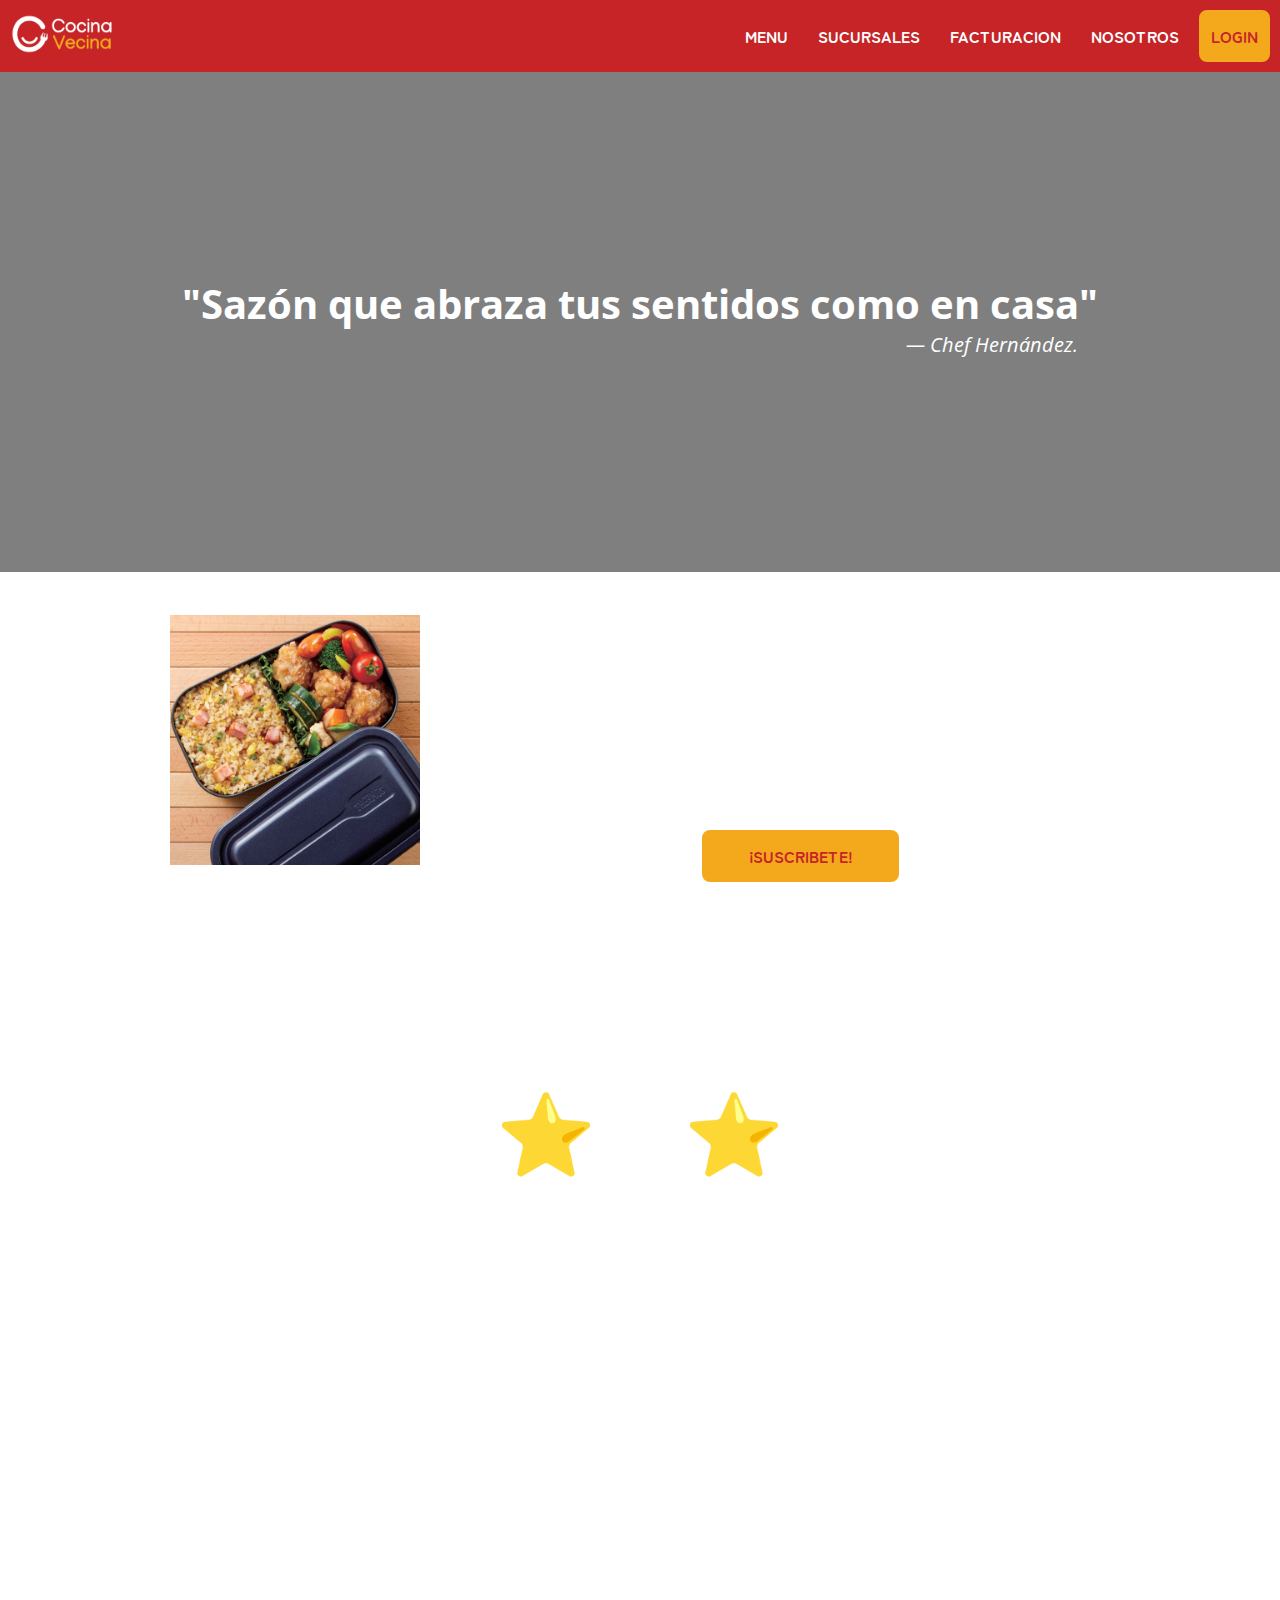
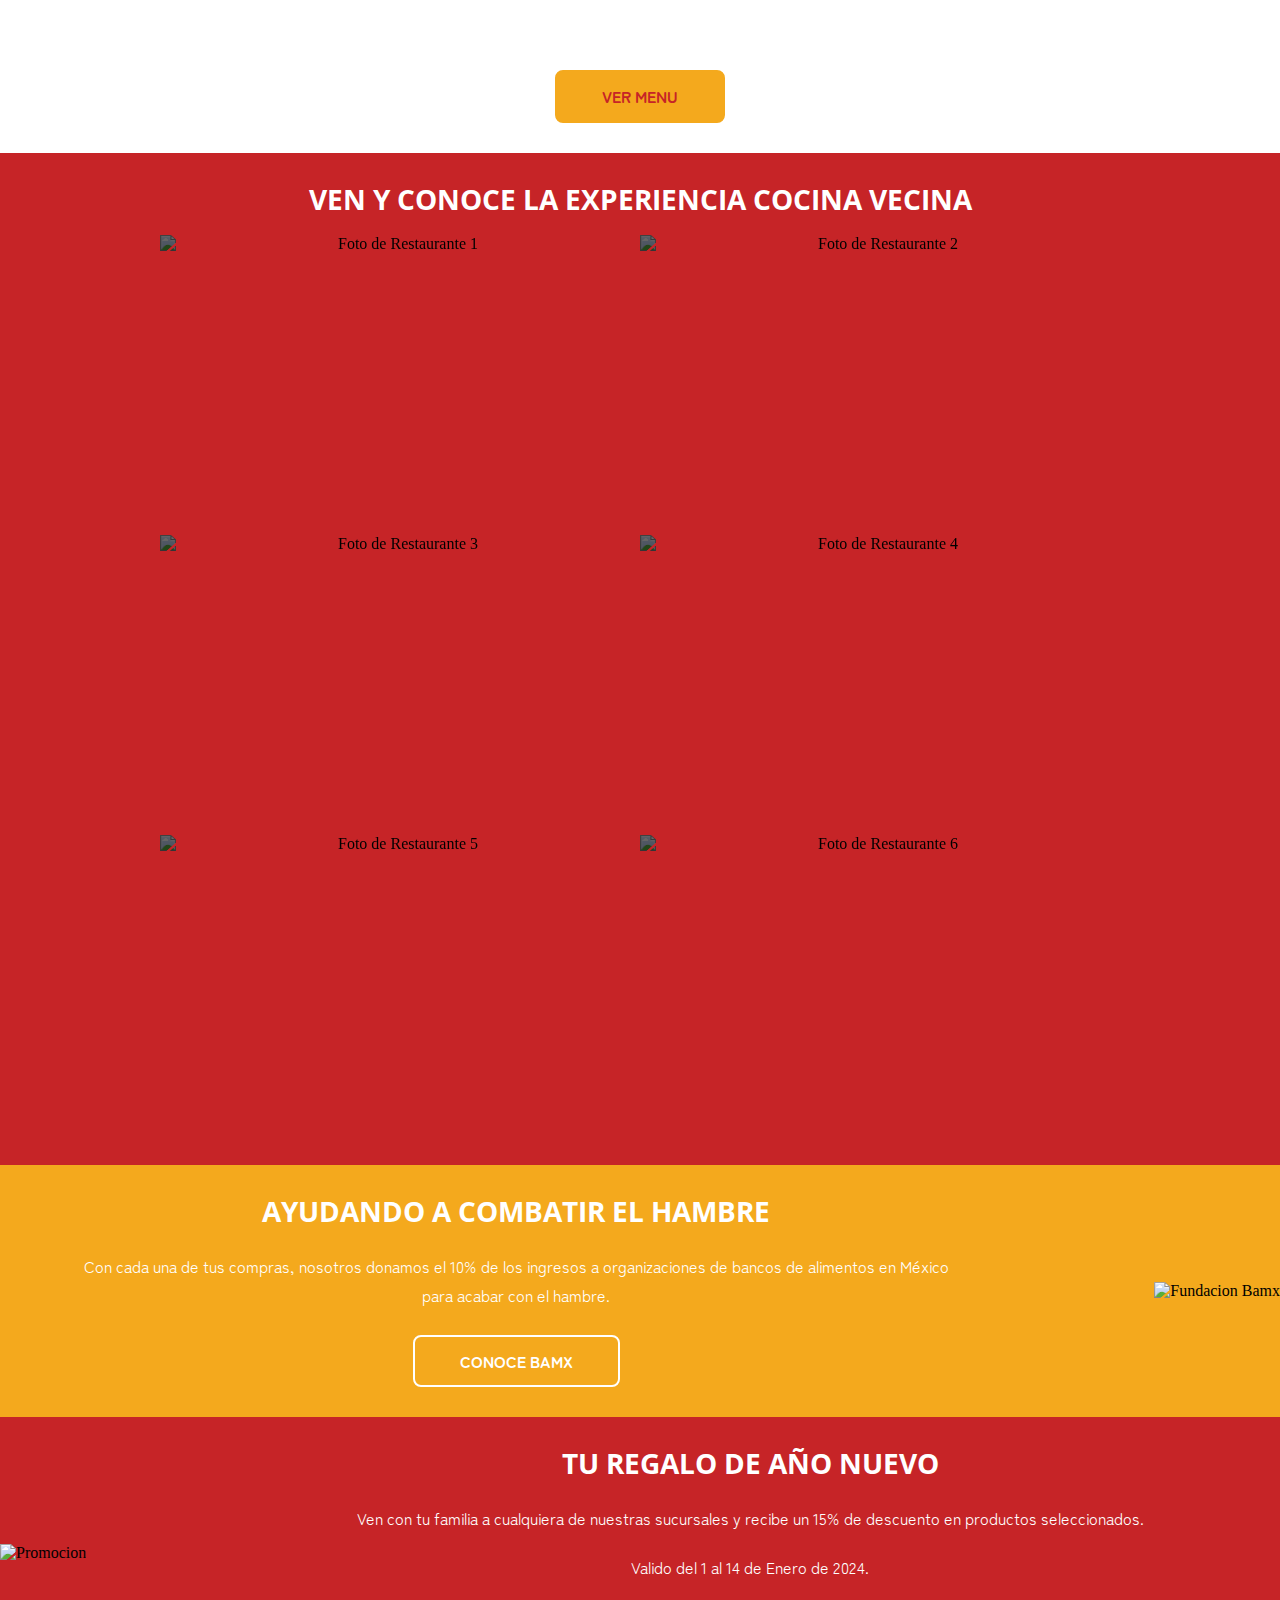
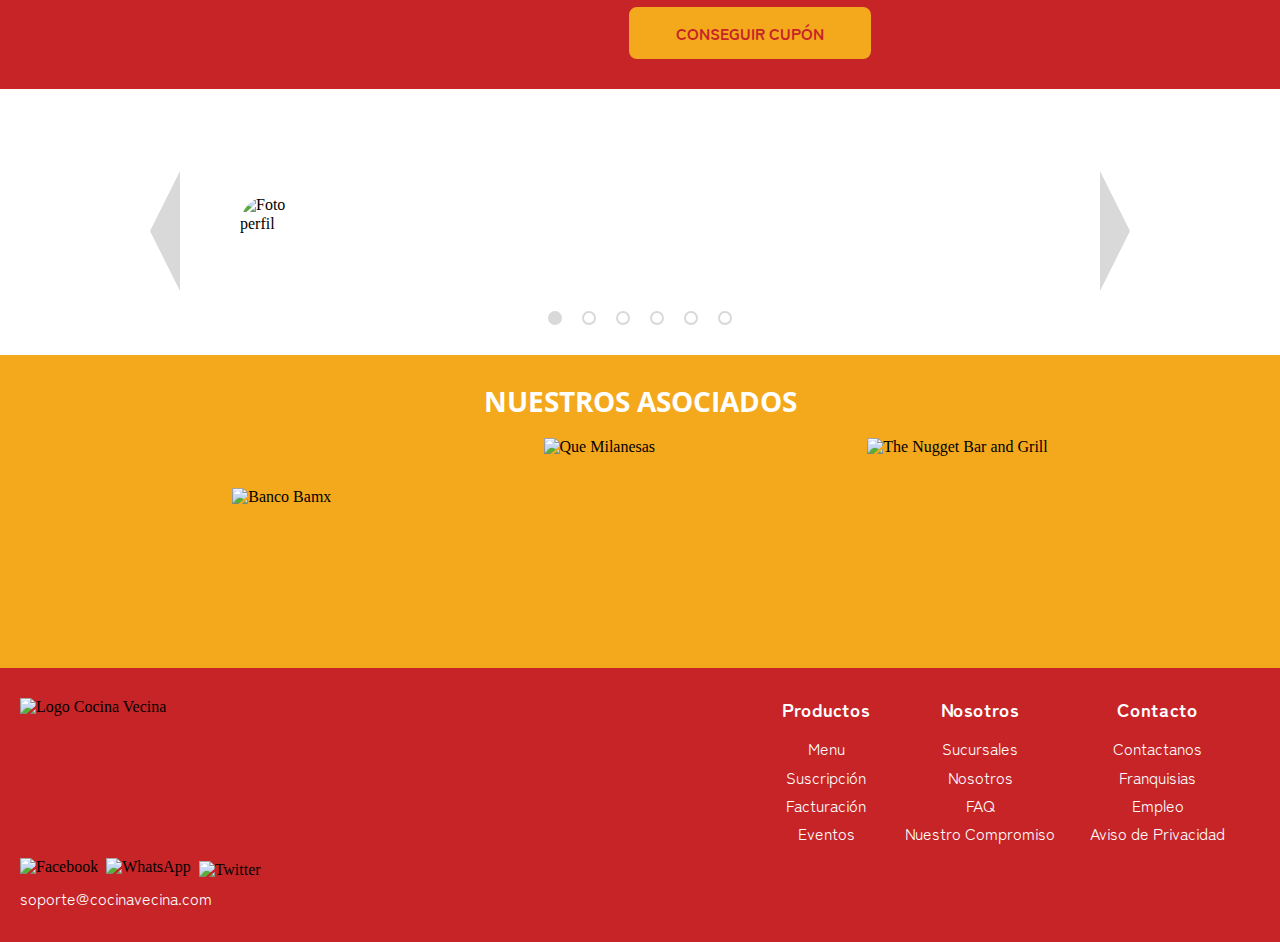
==== Frontend/index.html @ 6c7799c0 "Added responsive behavior to header" ====
<!DOCTYPE html>
<html lang="en">
<head>
    <meta charset="UTF-8">
    <meta name="viewport" content="width=device-width, initial-scale=1.0">

    <link rel="icon" href="images/favicon.ico">

    <link rel="preconnect" href="https://fonts.googleapis.com">
    <link rel="preconnect" href="https://fonts.gstatic.com" crossorigin>
    <link href="https://fonts.googleapis.com/css2?family=Open+Sans:ital,wght@0,500;0,700;1,500&family=Roboto+Mono:wght@500&family=Zen+Maru+Gothic:wght@500;700;900&display=swap" rel="stylesheet">

    <link rel="stylesheet" href="styles/normalize.css">
    <link rel="stylesheet" href="styles/styles.css">

    <title>Cocina Vecina</title>
    <script src="javascript/index.js" defer></script>
    <script src="javascript/header.js" defer></script>
</head>

<body>
    <header class="sticky">
        <div class="header-pc">
            <!-- Para PCs -->
            <a href="index.html">
                <img class="logo-header" src="images/marcas/cocina.png" alt="Logo Cocina Vecina">
            </a>
            <nav>
                <a href="/menu.html"> Menu </a>
                <a href="/sucursales.html"> Sucursales </a>
                <a href="/facturacion.html"> Facturacion </a>
                <a href="/nosotros.html"> Nosotros </a>
                <a href="/login.html" class="boton-login"> Login </a>
            </nav>
        </div>
        <div class="header-mobil">
            <!-- Para dispositivos mobiles -->
            <img id="boton-opciones" src="/images/iconos/opciones.png" alt="Opciones">
            <a href="/index.html">
                <img src="/images/iconos/cocina-vecina.png" alt="Cocina Vecina">
            </a>
            <a href="/login.html">
                <img src="/images/iconos/usuario.png" alt="Login">
            </a>
        </div>
        <div id="menu-desplegable" class="ocultar">
            <nav class="navegacion-mobil">
                <a href="/menu.html"> Menu </a>
                <a href="/sucursales.html"> Suscripciones </a>
                <a href="/facturacion.html"> Facturacion </a>
                <a href="/sucursales.html"> Sucursales </a>
                <a href="/nosotros.html"> Nosotros </a>
                <a href="/login.html" class="boton-login"> Login </a>
            </nav>
        </div>
    </header>

    <main id="amigos">
        <div class="cita-centrada">
            <h1 class="cita-principal"> "Sazón que abraza tus sentidos como en casa" </h1>
            <p class="cita-autor"> &mdash; Chef Hernández. </p>
        </div>
    </main>

    <div class="contenedor-doble fondo-comida">
        <div class="contenedor-imagen">
            <img src="images/fotos/bento3.jpg" alt="Imagen de BentoCC" height="250">
        </div>
        <div class="contenido">
            <h2 class="titulo"> ¡Suscribete este 2024! </h2>
            <div class="contenido-texto">
                <p> ¡Inicia con el pie derecho este año con tu suscripción anual a Cocina Vecina! </p>
                <p> Unete a los mexicanos que ya cuidan su salud dejando su alimentación en nuestras manos para recibir su comida donde y cuando sea. </p>
                <p> ¡Aprovecha los descuentos de año nuevo por tiempo limitado! </p>
            </div>
            <a href="/planes.html">
                <button type="button" class="boton1"> ¡Suscribete! </button>
            </a>
        </div>
    </div>

    <div id="multitud">
        <p class="texto-enfoque1">Ya somos</p>
        <div class="contador">
            <p class="emoji-estrella"> ⭐ </p>
            <p id="contador"> 0 </p>
            <p class="emoji-estrella"> ⭐ </p>
        </div>
        <p class="texto-enfoque1"> Suscriptores en México </p>
        <p class="texto-enfoque2"> ¡Gracias! </p>
        <p class="texto-enfoque3"> Por ser parte de los mexicanos que ponen su confianza en nuestros alimentos diariamente. </p>
    </div>

    <div class="contenedor fondo-comida">
        <div class="contenido">
            <h2 class="titulo"> ¿Ya con hambre? </h2>
            <div class="contenido-texto">
                <p> Conoce nuestro menu: </p>
            </div>
            <a href="/menu">
                <button type="button" class="boton1"> Ver Menu </button>
            </a>
        </div>
    </div>

    <div class="contenedor contenido fondo-rojo fotos-experiencia">
        <h2 class="titulo"> Ven y conoce la experiencia cocina vecina </h2>
        <div class="fotos">
            <img src="/images/fotos/experiencia1.png" alt="Foto de Restaurante 1" height="300" width="480">
            <img src="/images/fotos/experiencia2.png" alt="Foto de Restaurante 2" height="300" width="480">
            <img src="/images/fotos/experiencia3.png" alt="Foto de Restaurante 3" height="300" width="480">
            <img src="/images/fotos/experiencia4.png" alt="Foto de Restaurante 4" height="300" width="480">
            <img src="/images/fotos/experiencia5.png" alt="Foto de Restaurante 5" height="300" width="480">
            <img src="/images/fotos/experiencia6.png" alt="Foto de Restaurante 6" height="300" width="480">
        </div>
    </div>

    <div class="fondo-amarillo divisor-doble">
        <div class="contenido contenedor flex-centrar">
            <h2 class="titulo"> Ayudando a combatir el hambre </h2>
            <p class="contenido-texto margen-texto"> Con cada una de tus compras, nosotros donamos el 10% de los ingresos a organizaciones de bancos de alimentos en México para acabar con el hambre. </p>
            <a href="https://bamx.org.mx/" target="_blank">
                <button type="button" class="boton2"> Conoce Bamx </button>
            </a>
        </div>
        <div class="contenido-imagen texto-izquierda">
            <img src="/images/fotos/ayuda1.jpg" alt="Fundacion Bamx">
        </div>
    </div>

    <div class="fondo-rojo divisor-doble">
        <div class="contenido-imagen texto-derecha">
            <img src="/images/fotos/promocion.jpg" alt="Promocion">
        </div>
        <div class="contenido contenedor flex-centrar">
            <h2 class="titulo"> Tu regalo de año nuevo </h2>
            <div class="contenido-texto margen-texto">
                <p> Ven con tu familia a cualquiera de nuestras sucursales y recibe un 15% de descuento en productos seleccionados. </p>
                <p> Valido del 1 al 14 de Enero de 2024. </p>
            </div>
            <button type="button" class="boton1"> Conseguir cupón </button>
        </div>
    </div>

    <!-- Seccion de Reseñas aqui. Info probeniente del backend. -->
    <div class="contenedor fondo-criticas">
        <h2 class="titulo centrar"> Nuestros Clientes Opinan: </h2>

        <div class="controles-critica">
            <div class="boton-arrow" id="boton-arrow1"> </div>
            <div class="critica">
                <img id="critica-imagen" src="/images/fotos/ejemplo-perfil.jpg" alt="Foto perfil">
                <div class="critica-contenido contenedor-critica">
                    <div class="critica-autor">
                        <p id="critica-autor"> Michael Bay: </p>
                    </div>
                    <div class="critica-opinion">
                        <p id="critica-contenido"> "Ajua" </p>
                    </div>
                </div>
            </div>
            <div class="boton-arrow" id="boton-arrow2"> </div>
        </div>

        <div class="paginacion-carusel">
            <div class="circulo seleccionado"> </div>
            <div class="circulo"> </div>
            <div class="circulo"> </div>
            <div class="circulo"> </div>
            <div class="circulo"> </div>
            <div class="circulo"> </div>
        </div>
    </div>

    <div class="fondo-amarillo contenedor contenido">
        <h2 class="titulo"> Nuestros asociados </h2>
        <div class="asociados">
            <img src="/images/marcas/banco.png" alt="Banco Bamx" height="100">
            <img src="/images/marcas/milanesas.png" alt="Que Milanesas" height="200">
            <img src="/images/marcas/nugget.gif" alt="The Nugget Bar and Grill" height="200">
        </div>
    </div>

    <footer class="fondo-rojo contenedor">
        <div class="footer-superior">
            <div>
                <a href="index.html">
                    <img class="logo" src="/images/marcas/cocina.png" alt="Logo Cocina Vecina">
                </a>
            </div>
            <div class="mapasitio">
                <section>
                    <h3 class="subtitulo"> Productos </h3>
                    <nav class="contenido-texto footer-navegacion">
                        <a href="#"> Menu </a>
                        <a href="#"> Suscripción </a>
                        <a href="#"> Facturación </a>
                        <a href="#"> Eventos </a>
                    </nav>
                </section>
                <section>
                    <h3 class="subtitulo"> Nosotros </h3>
                    <nav class="contenido-texto footer-navegacion">
                        <a href="#"> Sucursales </a>
                        <a href="#"> Nosotros </a>
                        <a href="#"> FAQ </a>
                        <a href="#"> Nuestro Compromiso </a>
                    </nav>
                </section>
                <section>
                    <h3 class="subtitulo"> Contacto </h3>
                    <nav class="contenido-texto footer-navegacion">
                        <a href="#"> Contactanos </a>
                        <a href="#"> Franquisias </a>
                        <a href="#"> Empleo </a>
                        <a href="#"> Aviso de Privacidad </a>
                    </nav>
                </section>
            </div>
        </div>
        <div class="contacto">
            <div class="redes">
                <img src="/images/redes/facebook.png" alt="Facebook">
                <img src="/images/redes/whatsapp.png" alt="WhatsApp">
                <img src="/images/redes/twitter.png" alt="Twitter">
            </div>
            <p class="contenido-texto"> soporte@cocinavecina.com </p>
        </div>
    </footer>

</body>

</html>
---- Frontend/styles/styles.css ----
/*
=============================
    ESTILOS GLOBALES
=============================
*/

:root {
    --rojo: #C62427;
    --amarillo: #F4A91D;
    --gris: #D9D9D9;
    --fuente-maru: 'Zen Maru Gothic', serif;    /* Incluye: 500, 700 y 900 */
    --fuente-open: 'Open Sans', sans-serif;     /* Incluye: 500, italic-500, 700 */
    --fuente-roboto: 'Roboto Mono', monospace;  /* Incluye: 500 */
}

a {
    text-decoration: none;
    color: inherit;
}

p, h1 {
    margin: 0px;
}

p {
    line-height: 1.8;
}

h2, h3 {
    margin: 0px 0px 20px 0px;
}


/*
=============================
    ESTILOS HEADER
=============================
*/

header {
    background-color: var(--rojo);
    padding: 10px;
    text-transform: uppercase;
}

.header-pc {
    display: flex;
    justify-content: space-between;
    align-items: center;
}

.header-mobil {
    display: none;
}

.header-mobil img {
    height: 35px;
}

.navegacion-mobil {
    display: flex;
    flex-direction: column;
}

.ocultar {
    display: none;
}

#boton-opciones {
    cursor: pointer;
}

@media (max-width: 700px) {
    .header-pc {
        display: none;
    }

    .header-mobil {
        display: flex;
        justify-content: space-between;
        align-items: center;
    }
}

header nav {
    display: flex;
    align-items: center;
    gap: 10px;
}

header nav a {
    text-decoration: none;
    font-family: var(--fuente-maru);
    font-weight: 700;
    color: white;
    font-size: 16px;
    padding: 15px 10px 15px 10px;
    border-radius: 8px;
    transition: background-color 0.3s ease-in-out
    /* ease, linear, ease-out, ease-in, ease-in-out */
}

header nav a:not(:last-child):hover {
    border-radius: 8px;
    background-color: #D4595B;
}

.sticky {
    position: -webkit-sticky;   /* Requerido para navegador Safari */
    position: sticky;
    top: 0px;
    z-index: 100;               /* Presentar siempre hasta arriba. */
}

.logo-header {
    height: 40px;
}

.logo {
    height: 60px;
}

.boton-login {
    color: var(--rojo);
    background-color: var(--amarillo);

    border: 2px solid var(--amarillo);
}

.boton-login:hover {
    background-color: transparent;
    color: white;

    box-sizing: border-box;
    border: 2px solid white;
}

/*
=============================
    ESTILOS MAIN
=============================
*/

#amigos {
    height: 500px;
    background: linear-gradient(rgba(0, 0, 0, 0.5), rgba(0, 0, 0, 0.5)), url('/images/fotos/amigos.png');
    background-size: cover;
    background-repeat: no-repeat;

    display: flex;
    align-items: center;
    justify-content: center;
}

.cita-centrada {
    color: white;
    margin: 0px 80px;       /* Reducir margen en dispositivos mobiles. */
    font-family: var(--fuente-open);
}

.cita-principal {
    font-size: 40px;
    text-align: center;
}

.cita-autor {
    font-size: 20px;
    font-style: italic;
    text-align: end;
    margin-right: 20px;
}


/*
=============================
    ESTILOS HOME PAGE
=============================
*/

.contenedor-doble {
    padding: 30px 20px;
    display: flex;
    align-items: center;
    justify-content: center;
    gap: 70px;  /* Reducir, en caso de que se vea mal en responsive */
}

@media (max-width: 720px) {
    .contenedor-doble {
        flex-direction: column;
    }
}

.fondo-comida {
    background-image: url("/images/fondo/comida-rojo.png");
    background-repeat: repeat;
    background-size: 10%;
}

.titulo {
    font-family: var(--fuente-open);
    text-transform: uppercase;
    font-size: 28px;
    color: white;
}

.contenido {
    flex-basis: 50%;
    text-align: center;
}

.contenido-texto {
    font-family: var(--fuente-maru);
    font-size: 16px;
    color: white;
}

.contenido-texto p {
    margin: 20px 0px;
}

.boton1 {
    font-family: var(--fuente-maru);
    font-weight: 700;
    font-size: 16px;
    text-transform: uppercase;
    background-color: var(--amarillo);
    color: var(--rojo);
    border: 2px solid var(--amarillo);
    border-radius: 8px;
    padding: 15px 45px;
    cursor: pointer;

    transition: background-color 0.3s ease-in-out;
}

.boton1:hover {
    background-color: var(--rojo);
    color: var(--amarillo);
}

#multitud {
    background-image: url('/images/fotos/multitud.png');
    background-size: cover;
    background-repeat: no-repeat;
    color: white;
    text-align: center;
    padding: 30px;

}

#multitud p {
    margin: 25px 0px;
}

.texto-enfoque1 {
    font-family: var(--fuente-maru);
    font-weight: 700;
    font-size: 24px;
    text-transform: uppercase;
}

.texto-enfoque2 {
    font-family: var(--fuente-maru);
    font-weight: 700;
    font-size: 60px;
    text-transform: uppercase;
}

.texto-enfoque3 {
    font-family: var(--fuente-maru);
    font-size: 16px;
}

.contador {
    font-family: var(--fuente-roboto);
    font-size: 80px;
    
    display: flex;
    justify-content: center;
    gap: 20px;
}

@media (max-width: 620px) {
    .emoji-estrella {
        display: none;
    }
}

.contenedor {
    padding: 30px 20px;
}

.fondo-rojo {
    background-color: var(--rojo);
}

.fotos {
    display: flex;
    flex-wrap: wrap;
    justify-content: center;
}

.fotos img {
    filter: brightness(40%);
    
    transition: filter 0.3s ease-in-out;
}

.fotos img:hover {
    filter: brightness(100%);
}

@media (max-width: 1024px) {
    /* Ocultar completamente las fotos en dispositivos que no son PCs. */
    .fotos-experiencia {
        display: none;
    }
}

.fondo-amarillo {
    background-color: var(--amarillo);
}

.margen-texto {
    margin: 25px 0px;
}

.boton2 {
    font-family: var(--fuente-maru);
    font-weight: 700;
    font-size: 16px;
    text-transform: uppercase;
    background-color: var(--amarillo);
    color: white;
    border: 2px solid white;
    border-radius: 8px;
    padding: 15px 45px;
    cursor: pointer;

    transition: background-color 0.3s ease-in-out;
}

.boton2:hover {
    background-color: white;
    color: var(--amarillo);
}

.divisor-doble {
    display: flex;
    align-items: center;
    justify-content: space-between;
}

@media (max-width: 1024px) {
    .divisor-doble {
        flex-direction: column;
    }

    .texto-izquierda {
        margin-bottom: 35px;
    }

    .texto-derecha {
        margin-top: 35px;
    }
}

.contenido-imagen {
    flex-grow: 1;
    max-height: 350px;
}

.contenido-imagen img {
    max-height: 350px;
}

.flex-centrar {
    flex-grow: 2;
    padding-left: 75px;
    padding-right: 75px;
}

.texto-derecha {
    text-align: start;
}

.texto-izquierda {
    text-align: end;
}

.asociados {
    display: flex;
    align-items: center;
    justify-content: space-evenly;
}

@media (max-width: 880px) {
    .asociados {
        flex-direction: column;
        gap: 0px 0px;
    }

    .asociados :first-child {
        /* La imagen del Bamx no tiene margenes. */
        padding: 50px 0px;
    }
}


/*
=============================
    ESTILOS RESEÑAS
=============================
*/

.fondo-criticas {
    background-image: url('/images/fondo/fondo-criticas.png');
    background-size: cover;
    background-repeat: no-repeat;
    background-position: center;
}

.paginacion-carusel {
    margin-top: 20px;
    display: flex;
    justify-content: center;
    gap: 20px;
}

.circulo {
    background-color: transparent;
    border: 2px solid var(--gris);
    border-radius: 10px;
    height: 10px;
    width: 10px;
    cursor: pointer;
}

.seleccionado {
    background-color: var(--gris);
}

#circulo2 {
    background-color: var(--gris);
}

.boton-arrow {
    background-color: transparent;
    height: 90px;
    width: 0px;

    border-left: 60px solid transparent;
    border-right: 60px solid transparent;
    border-bottom: 30px solid var(--gris);

    cursor: pointer;
    transition: all 0.3s;
}

.boton-arrow:hover {
    border-bottom: 30px solid #f9f9f9;
}

@media (max-width: 660px) {
    .boton-arrow {
        display: none;
    }
}

.controles-critica {
    display: flex;
    justify-content: center;
    align-items: center;
    gap: 60px;
}

#boton-arrow1{
    rotate: -90deg;
}

#boton-arrow2{
    rotate: 90deg;
}

.critica {
    display: flex;
    align-items: center;
    width: 800px;   /* Necesita ser responsive. */
}

@media (max-width: 880px) {
    .critica {
        flex-direction: column;
        gap: 15px;
    }

    .critica-autor {
        text-align: center;
    }
}

#critica-imagen {
    height: 70px;
    width: 70px;
    border-radius: 80px;
    display: block;
}

.critica-contenido {
    width: 100%;
    margin: 0px 15px;

    font-family: var(--fuente-maru);
    color: white;
}

.contenedor-critica {
    /* Corregir el desface provocado por #critica-imagen para centrar la review. */
    margin-right: 70px;
}

@media (max-width: 880px) {
    .critica-contenido {
        margin: 0px;
    }

    .contenedor-critica {
        margin-right: 0px;
    }
}

.centrar {
    text-align: center;
}

.critica-autor {
    font-weight: 700;
    font-size: 14px;
}

.critica-opinion {
    font-size: 20px;
    text-align: center;
}

/*
=============================
    ESTILOS FOOTER
=============================
*/

.redes {
    display: flex;
    align-items: center;
    gap: 8px;
}

.redes img {
    height: 26px;
}

.redes img:last-child {
    /* Imagen de Twitter no concuerda con las dimensiones solicitadas. */
    height: 20px;
}

.contacto {
    display: flex;
    flex-direction: column;
    margin-top: 15px;
}

@media (max-width: 880px) {
    .contacto {
        align-items: center;
        margin-top: 50px;
    }
}

.footer-superior {
    display: flex;
    justify-content: space-between;

}

@media (max-width: 880px) {
    .footer-superior {
        flex-direction: column;
        align-items: center;
        gap: 30px;
    }
}

.subtitulo {
    color: white;
    font-family: var(--fuente-maru);
    text-align: center;
}

.footer-navegacion {
    color: white;
    display: flex;
    flex-direction: column;
    text-align: center;
    gap: 10px 0px;
    font-size: 16px;
}

.footer-navegacion a:hover {
    cursor: pointer;
    text-decoration: underline;
}

.mapasitio {
    display: flex;
    gap: 0px 35px;
    margin-right: 35px;
}

@media (max-width: 880px) {
    .mapasitio {
        margin: 0px;
    }
}
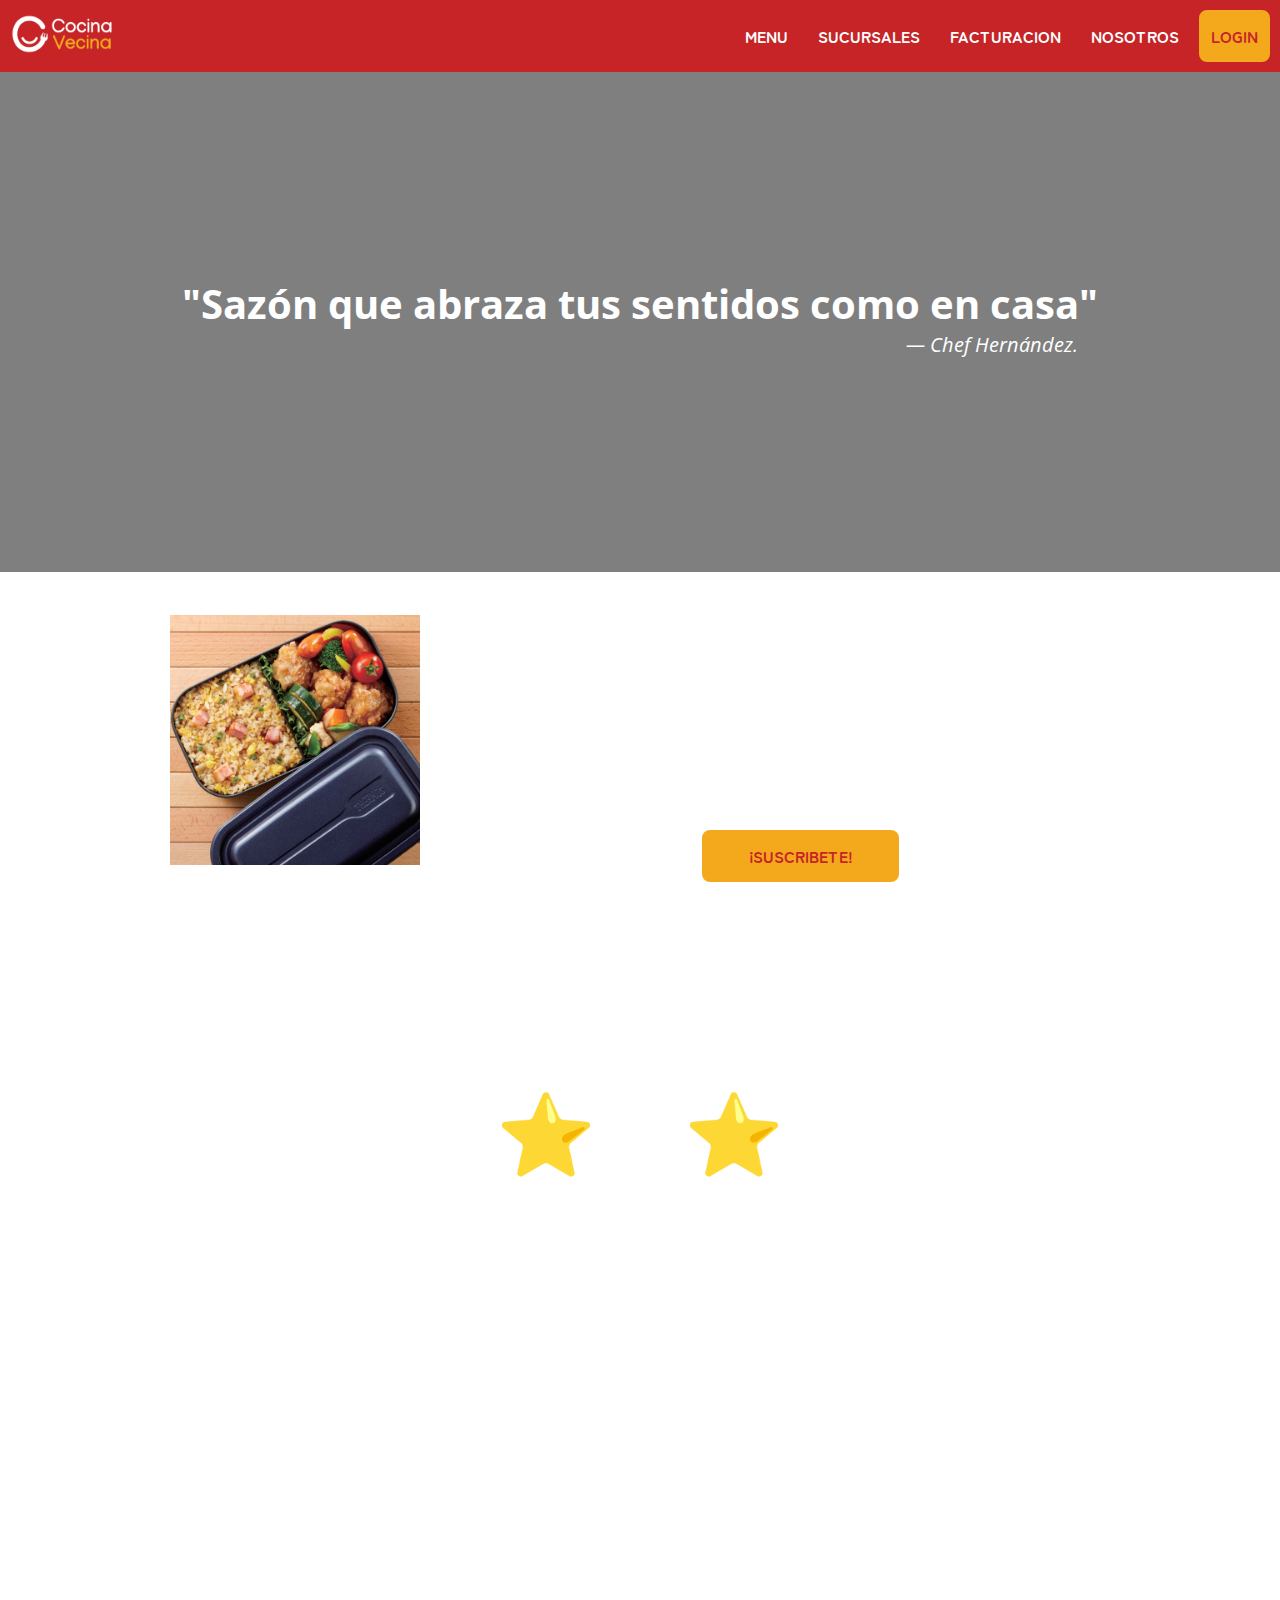
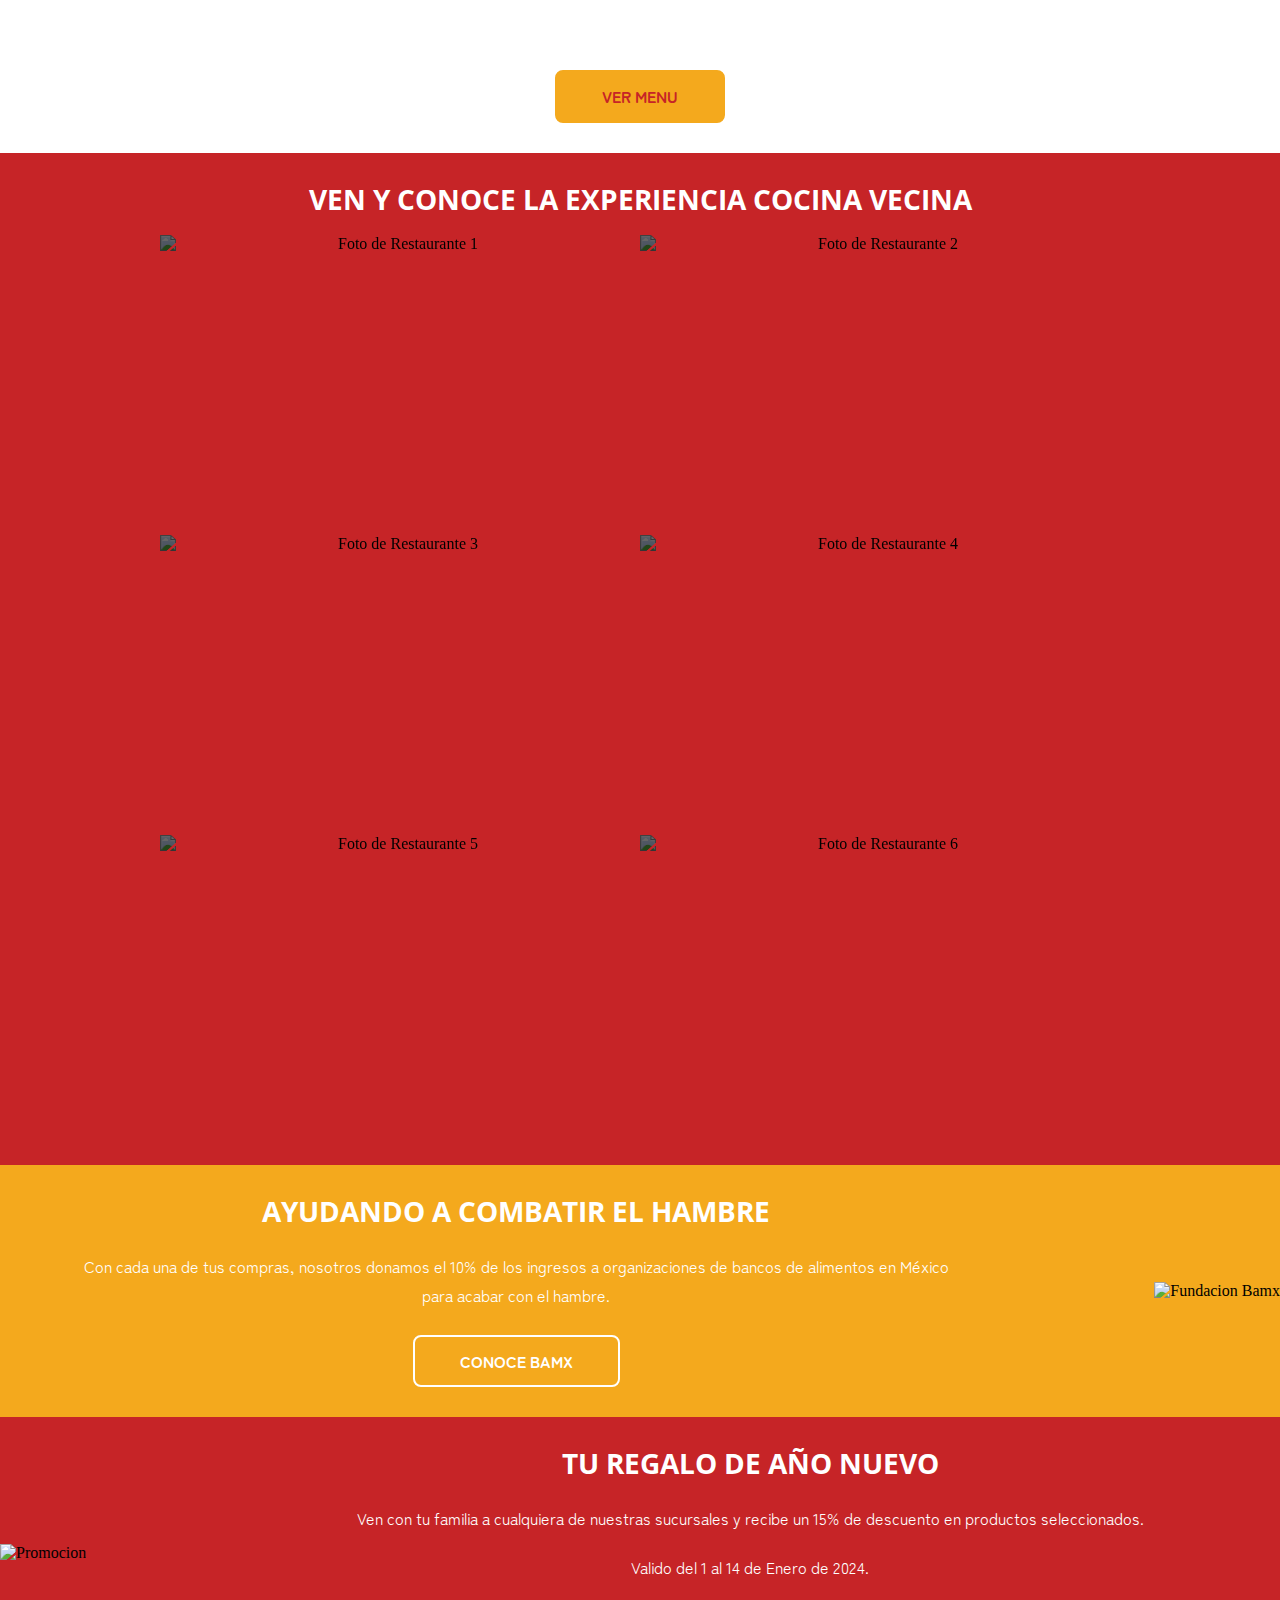
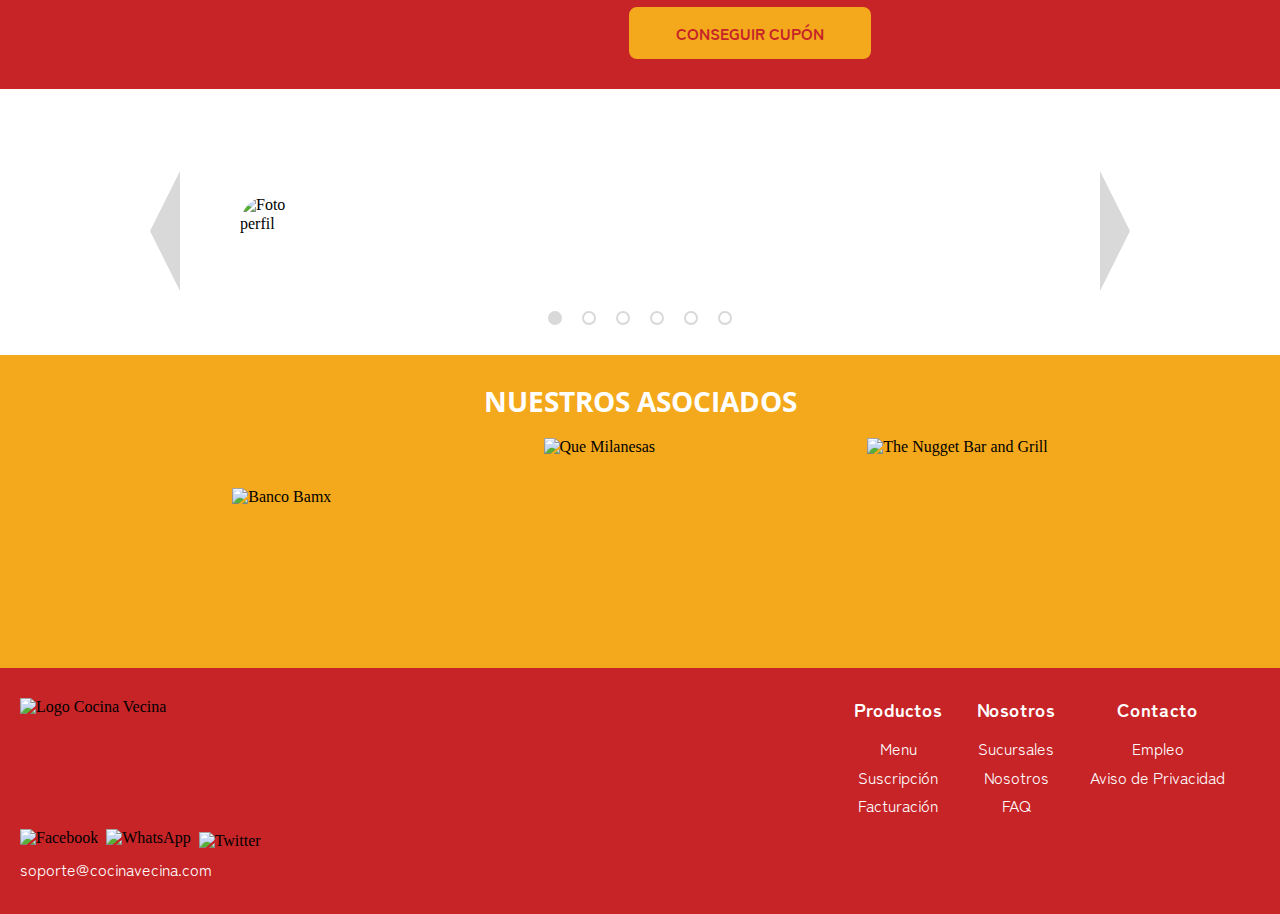
==== commit f804bc42: "Added links to <header> and <footer>" ====
--- a/Frontend/index.html
+++ b/Frontend/index.html
@@ -26,9 +26,9 @@
                 <img class="logo-header" src="images/marcas/cocina.png" alt="Logo Cocina Vecina">
             </a>
             <nav>
-                <a href="/menu.html"> Menu </a>
+                <a href="/menu"> Menu </a>
                 <a href="/sucursales.html"> Sucursales </a>
-                <a href="/facturacion.html"> Facturacion </a>
+                <a href="/facturacion"> Facturacion </a>
                 <a href="/nosotros.html"> Nosotros </a>
                 <a href="/login.html" class="boton-login"> Login </a>
             </nav>
@@ -148,7 +148,7 @@
 
         <div class="controles-critica">
             <div class="boton-arrow" id="boton-arrow1"> </div>
-            <div class="critica">
+            <div class="critica desvanecer-js" id="contenedor-critica">
                 <img id="critica-imagen" src="/images/fotos/ejemplo-perfil.jpg" alt="Foto perfil">
                 <div class="critica-contenido contenedor-critica">
                     <div class="critica-autor">
@@ -192,28 +192,28 @@
                 <section>
                     <h3 class="subtitulo"> Productos </h3>
                     <nav class="contenido-texto footer-navegacion">
-                        <a href="#"> Menu </a>
-                        <a href="#"> Suscripción </a>
-                        <a href="#"> Facturación </a>
-                        <a href="#"> Eventos </a>
+                        <a href="/menu"> Menu </a>
+                        <a href="/planes.html"> Suscripción </a>
+                        <a href="/facturacion"> Facturación </a>
+                        <!-- <a href="/eventos"> Eventos </a> -->
                     </nav>
                 </section>
                 <section>
                     <h3 class="subtitulo"> Nosotros </h3>
                     <nav class="contenido-texto footer-navegacion">
-                        <a href="#"> Sucursales </a>
-                        <a href="#"> Nosotros </a>
-                        <a href="#"> FAQ </a>
-                        <a href="#"> Nuestro Compromiso </a>
+                        <a href="/sucursales.html"> Sucursales </a>
+                        <a href="/nosotros.html"> Nosotros </a>
+                        <a href="/faq.html"> FAQ </a>
+                        <!-- <a href="#"> Nuestro Compromiso </a> -->
                     </nav>
                 </section>
                 <section>
                     <h3 class="subtitulo"> Contacto </h3>
                     <nav class="contenido-texto footer-navegacion">
-                        <a href="#"> Contactanos </a>
-                        <a href="#"> Franquisias </a>
-                        <a href="#"> Empleo </a>
-                        <a href="#"> Aviso de Privacidad </a>
+                        <!-- <a href="#"> Contactanos </a> -->
+                        <!-- <a href="#"> Franquisias </a> -->
+                        <a href="/empleo.html"> Empleo </a>
+                        <a href="/aviso-privacidad.html"> Aviso de Privacidad </a>
                     </nav>
                 </section>
             </div>
--- a/Frontend/styles/styles.css
+++ b/Frontend/styles/styles.css
@@ -18,7 +18,7 @@
     color: inherit;
 }
 
-p, h1 {
+p, h1, h4 {
     margin: 0px;
 }
 
@@ -28,6 +28,12 @@
 
 h2, h3 {
     margin: 0px 0px 20px 0px;
+}
+
+.desvanecer-js {
+    opacity: 1;
+
+    transition: opacity 0.8s ease-in-out;
 }
 
 
@@ -623,3 +629,588 @@
         margin: 0px;
     }
 }
+
+
+/*
+=============================
+    PAGINA SUCURSALES
+=============================
+*/
+
+#banner-sucursales {
+    background-image: url('/images/banners/sucursales.png');
+    background-position: top;
+}
+
+.banner {
+    background-repeat: no-repeat;
+    background-size: cover;
+    text-transform: uppercase;
+    height: 200px;
+
+    display: flex;
+    align-items: center;
+    justify-content: center;
+    text-align: center;
+}
+
+.banner h1 {
+    color: white;
+    font-family: var(--fuente-open);
+}
+
+.texto-gris p {
+    font-family: var(--fuente-maru);
+    color: #1F1F1F;
+}
+
+.sucursales {
+    font-family: var(--fuente-maru);
+    margin: 40px 40px;
+    
+    display: flex;
+    justify-content: center;
+    flex-wrap: wrap;
+    gap: 50px;
+}
+
+.sucursales img {
+    height: 65px;
+    width: auto;
+}
+
+.sucursal {
+    text-align: center;
+}
+
+.sucursal h4 {
+    font-weight: 900;
+    margin: 8px 0px;
+}
+
+.sucursal p {
+    line-height: 1.4;
+}
+
+.email {
+    font-size: 14px;
+}
+
+/*
+=============================
+    PAGINA NOSOTROS
+=============================
+*/
+
+.fondo-nosotros {
+    background-image: url('/images/fondo/nosotros.png');
+    background-repeat: no-repeat;
+    background-size: cover;
+    background-position: center;
+    text-align: center;
+
+    color: white;
+}
+
+.fondo-nosotros h1 {
+    font-family: var(--fuente-open);
+    text-transform: uppercase;
+}
+
+.contenedor-enfoque {
+    background-color: rgba(255, 255, 255, 0.4);
+    border-radius: 30px;
+    font-family: var(--fuente-maru);
+
+    margin: 80px 100px;
+    padding: 20px 50px;
+}
+
+@media (max-width: 1024px) {
+    .contenedor-enfoque {
+        margin: 80px 0px;
+        padding: 20px;
+    }
+}
+
+/*
+=============================
+    PAGINA LOGIN
+=============================
+*/
+
+.fondo-login {
+    background-image: url('/images/fondo/login.png');
+    background-repeat: no-repeat;
+    background-size: cover;
+    background-position: center;
+
+    display: flex;
+    justify-content: center;
+    align-items: center;
+
+    height: 600px;
+}
+
+.contenedor-login {
+    background-color: rgba(255, 255, 255, 0.4);
+    padding: 20px;
+    font-family: var(--fuente-maru);
+    color: white;
+    border-radius: 14px;
+}
+
+.login-titulo {
+    font-weight: 900;
+    text-align: center;
+    margin-bottom: 25px;
+}
+
+#login-mensaje {
+    font-size: 14px;
+    text-align: center;
+    border-radius: 6px;
+    padding: 8px 20px;
+    max-width: 300px;
+}
+
+.login-error {
+    background-color: var(--rojo);
+    color: white;
+}
+
+.login-exito {
+    background-color: rgb(0, 181, 0)
+}
+
+.login-datos {
+    margin-top: 15px;
+    display: flex;
+    flex-direction: column;
+    gap: 25px 0px;
+    align-items: center;
+}
+
+.login-datos label {
+    display: block;
+    margin-bottom: 8px;
+    cursor: pointer;
+}
+
+.datos {
+    width: 312px;
+    height: 36px;
+
+    background-color: #e0e0e0;
+    border: none;
+    border-radius: 4px;
+    padding: 0px 10px;
+}
+
+/*
+.login-datos input[type=submit] {
+    margin-top: 34px;
+    font-weight: 900;
+    
+    background-color: rgb(0, 165, 0);
+    color: white;
+    cursor: pointer;
+
+    transition: background-color 0.2s ease-in-out;
+}
+
+.login-datos input[type=submit]:hover {
+    background-color: rgb(0, 192, 0);
+}
+*/
+
+.boton3 {
+    background-color: rgb(0, 165, 0);
+    font-weight: 900;
+    color: white;
+    border: none;
+    border-radius: 8px;
+    margin: 25px 0px;
+    padding: 14px 0px;
+    width: 100%;
+
+    cursor: pointer;
+    transition: background-color 0.2s ease-in-out;
+}
+
+.boton3:hover {
+    background-color: rgb(0, 190, 0);
+}
+
+.login-links {
+    font-size: 14px;
+    text-align: center;
+}
+
+.login-links a {
+    color: blue;
+    text-decoration: underline;
+}
+
+
+/*
+=============================
+    ESTILOS MINI-FOOTER
+=============================
+*/
+
+.mini-footer {
+    text-align: center;
+    font-family: var(--fuente-maru);
+    color: white;
+    padding: 8px;
+}
+
+
+/*
+=============================
+    PAGINA AVISO DE PRIVACIDAD
+=============================
+*/
+
+.privacidad {
+    color: black;
+}
+
+.privacidad h1 {
+    font-family: var(--fuente-open);
+    text-align: center;
+}
+
+.privacidad p {
+    font-family: var(--fuente-maru);
+    
+    margin: 20px 50px;
+    line-height: 1.4;
+}
+
+
+/*
+=============================
+    PAGINA FAQ
+=============================
+*/
+
+#banner-faq {
+    background-image: url('/images/banners/faq.png');
+    background-position: center;
+}
+
+.contenedor-faq {
+    width: 90%;
+    margin: 35px auto;
+
+    display: flex;
+    flex-direction: column;
+
+    user-select: none;
+}
+
+.elemento-faq {
+    font-family: var(--fuente-maru);
+    margin-top: 14px;
+    margin-bottom: 14px;
+}
+
+.pregunta-faq {
+    display: flex;
+    align-items: center;
+    text-indent: 15px;
+
+    cursor: pointer;
+}
+
+.pregunta-faq img {
+    width: 26px;
+}
+
+.pregunta-faq h2 {
+    margin: 0px;
+}
+
+.respuesta-faq {
+    margin-bottom: 10px;
+    text-align: justify;
+}
+
+.rotar {
+    rotate: 45deg;
+}
+
+/*
+=============================
+    PAGINA SUSCRIPCIONES
+=============================
+*/
+
+#banner-planes {
+    background-image: url('/images/banners/planes.png');
+    background-position: center;
+}
+
+.presentacion-planes {
+    color: black;
+    text-align: center;
+}
+
+.presentacion-planes h2 {
+    font-family: var(--fuente-open);
+    text-transform: uppercase;
+}
+
+.presentacion-planes p {
+    font-family: var(--fuente-maru);
+}
+
+.planes {
+    width: 95%;
+    margin: 20px auto;
+
+    display: flex;
+    flex-wrap: wrap;
+    justify-content: center;
+}
+
+.plan {
+    background-color: white;
+    border: 3px solid var(--amarillo);
+    border-radius: 20px;
+    margin: 10px;
+    padding: 0px 12px;
+
+    display: flex;
+    flex-direction: column;
+    justify-content: space-between;
+
+    /* Temporal */
+    height: 600px;
+    width: 340px;
+
+    cursor: pointer;
+    transition: all 0.3s ease-in-out;
+}
+
+.plan:hover {
+    background-color: var(--amarillo);
+}
+
+.plan-detalles {
+    text-align: center;
+    margin: 10px 0px;
+}
+
+.plan-titulo {
+    font-family: var(--fuente-open);
+    text-transform: uppercase;
+    font-size: 12px;
+    margin: 0px;
+}
+
+.plan-duracion {
+    font-family: var(--fuente-open);
+    font-weight: 700;
+    font-size: 50px;
+    margin: 0px;
+}
+
+.plan-info {
+    font-family: var(--fuente-maru);
+    font-size: 14px;
+}
+
+.plan-precio {
+    font-family: var(--fuente-open);
+    color: rgb(0, 165, 0);
+    font-weight: 700;
+    font-size: 40px;
+}
+
+.plan-beneficios {
+    font-family: var(--fuente-maru);
+    font-size: 14px;
+    margin-bottom: 10px;
+}
+
+.plan-beneficios p {
+    font-weight: 700;
+}
+
+.plan-beneficios ul {
+    list-style-type: circle;
+    list-style-position: inside;
+    list-style-image: url('/images/iconos/mini-tenedor.png');
+
+    margin: 8px 0px;
+    padding-left: 8px;
+}
+
+.plan-beneficios li {
+    margin: 6px 0px;
+}
+
+.plan-beneficios b {
+    /* Usar maximo disponible. */
+    font-weight: 900;
+}
+
+.boton4 {
+    margin-bottom: 20px;
+    width: 80%;
+    margin: 20px auto;
+
+    font-family: var(--fuente-maru);
+    font-weight: 700;
+    font-size: 18px;
+    text-transform: uppercase;
+    background-color: var(--amarillo);
+    color: white;
+    border: 2px solid var(--amarillo);
+    border-radius: 8px;
+    padding: 15px 0px;
+
+    cursor: pointer;
+    transition: all 0.3s ease-in-out;
+}
+
+.plan:hover > .boton4 {
+    color: white;
+    background-color: var(--amarillo);
+    border-color: white;
+}
+
+.beneficios {
+    margin: 30px 0px;
+    display: flex;
+    justify-content: space-evenly;
+    flex-wrap: wrap;
+    gap: 20px;
+}
+
+.beneficio {
+    width: 200px;
+    text-align: center;
+}
+
+.beneficio img {
+    height: 80px;
+}
+
+.texto-gris {
+    /* Verificar el color Gris, parece no verse. */
+    color: #1f1f1f;
+    font-family: var(--fuente-maru);
+}
+
+
+
+/*
+=============================
+    ESTILOS EMPLEO
+=============================
+*/
+
+#banner-empleo {
+    background-image: url('/images/banners/empleo.png');
+    background-position: center;
+}
+
+.empleos {
+    display: flex;
+    height: 420px;
+}
+
+.empleo-filtro {
+    width: 20%;
+    padding: 10px;
+
+    border-right: 1px solid black;
+}
+
+.empleo {
+    width: 80%;
+    padding: 20px;
+
+    border-left: 1px solid black;
+}
+
+@media (max-width: 960px) {
+    .empleo-filtro {
+        display: none;
+    }
+    .empleo {
+        width: 100%;
+    }
+}
+
+.filtro-titulo {
+    font-family: var(--fuente-maru);
+    margin: 0px;
+}
+
+#filtros {
+    font-family: var(--fuente-maru);
+}
+
+.filtro {
+    margin: 8px 0px;
+}
+
+.empleo h2 {
+    font-family: var(--fuente-open);
+    text-transform: uppercase;
+    text-align: center;
+    margin: 10px 0px;
+}
+
+.empleo-mensaje {
+    font-family: var(--fuente-maru);
+    color: white;
+    background-color: #b82325;
+    padding: 6px;
+    margin: 14px 0px;
+    text-align: center;
+    border-radius: 10px;
+}
+
+/* Solo hay una tabla en toda la pagina. */
+
+table {
+    width: 100%;
+    font-family: var(--fuente-maru);
+    border-collapse: collapse;
+}
+
+th {
+    padding: 8px;
+    background-color: var(--gris);
+    font-size: 20px;
+}
+
+td {
+    padding: 6px;
+    font-size: 16px;
+
+    text-transform: capitalize;
+}
+
+.boton5 {
+    color: var(--rojo);
+    background-color: var(--amarillo);
+    border: 1px solid var(--amarillo);
+    border-radius: 15px;
+    padding: 6px 32px;
+    text-transform: uppercase;
+    font-weight: 700;
+    font-size: 14px;
+    cursor: pointer;
+    /* No agregar transision suave. */
+}
+
+.boton5:hover {
+    background-color: #f6bd53;
+}